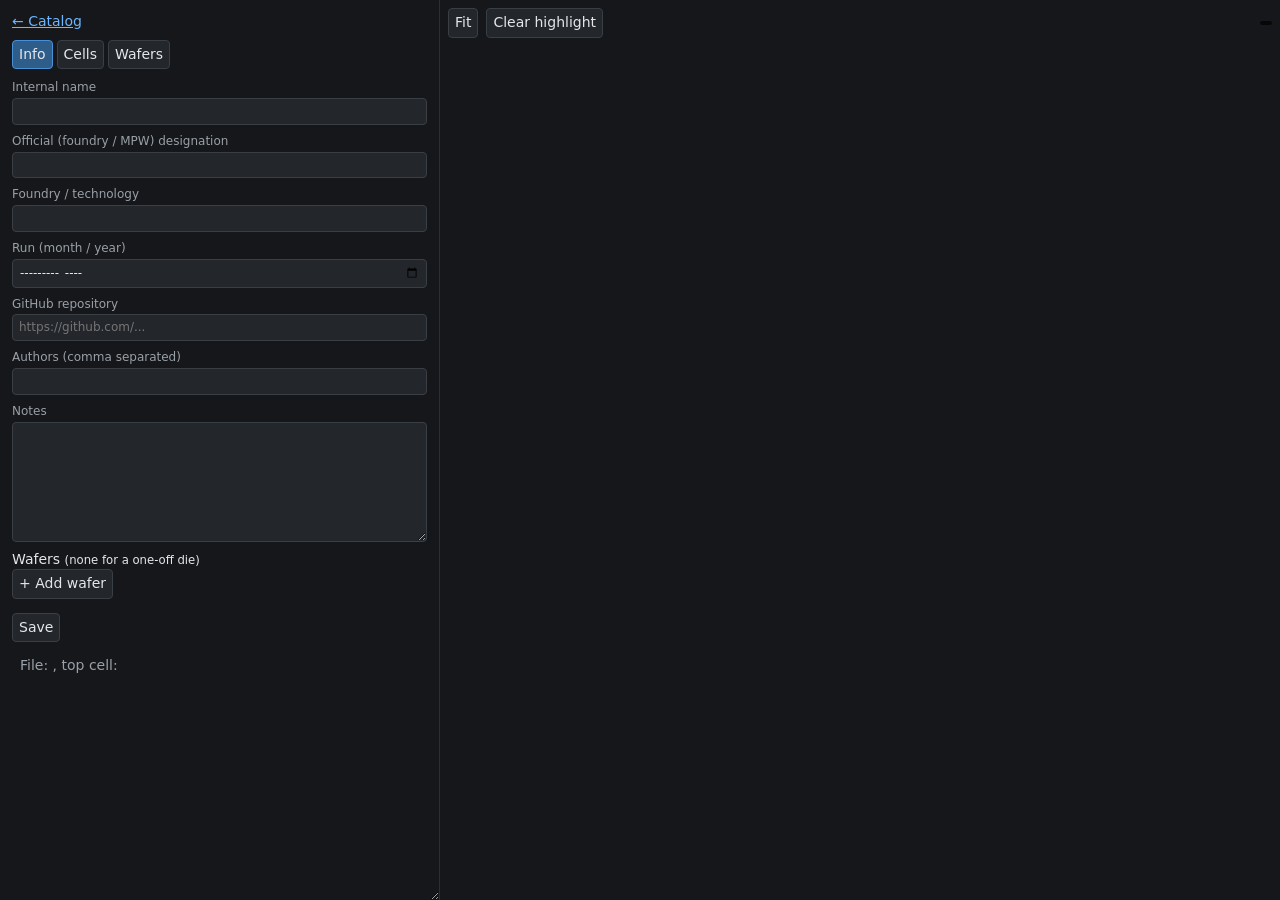
==== static/chip.html @ 4f7de959 "Initial commit" ====
<!doctype html>
<html lang="en">
<head>
<meta charset="utf-8">
<title>Chip</title>
<link rel="stylesheet" href="style.css">
</head>
<body class="viewer">
<aside id="panel">
  <a href="/">&larr; Catalog</a>
  <h1 id="name"></h1>
  <nav class="tabs">
    <button data-tab="info" class="on">Info</button>
    <button data-tab="cells">Cells</button>
    <button data-tab="wafers">Wafers</button>
  </nav>

  <section id="tab-info">
    <form id="info">
      <label class="f">Internal name <input name="internal_name"></label>
      <label class="f">Official (foundry / MPW) designation <input name="designation"></label>
      <label class="f">Foundry / technology <input name="technology" list="techs"><span id="lyp"></span></label>
      <datalist id="techs"></datalist>
      <label class="f">Run (month / year) <input name="run" type="month" placeholder="YYYY-MM" pattern="\d{4}-\d{2}"></label>
      <label class="f">GitHub repository <a id="ghlink" target="_blank" rel="noopener"></a><input name="github" type="url" placeholder="https://github.com/..."></label>
      <label class="f">Authors (comma separated) <input name="authors"></label>
      <label class="f">Notes <textarea name="notes"></textarea></label>
      <div class="f">Wafers <small>(none for a one-off die)</small></div>
      <div id="wafers-edit"></div>
      <div class="row"><button type="button" id="addwafer">+ Add wafer</button></div>
      <p><button type="submit">Save</button><span class="msg" id="savemsg"></span></p>
      <p class="msg">File: <span id="file"></span>, top cell: <span id="top"></span></p>
    </form>
  </section>

  <section id="tab-cells" class="hidden">
    <div class="row"><input id="cellq" type="search" placeholder="Search all cells"></div>
    <div id="celltree"></div>
  </section>

  <section id="tab-wafers" class="hidden">
    <p id="nowafers" class="msg">This chip has no wafers. Add one in the Info tab.</p>
    <div id="waferui">
      <div class="row">
        <select id="wafer"></select>
        <button data-mode="map" class="on">Map</button><button data-mode="table">Table</button>
      </div>
      <div id="legend"></div>
      <div id="wafermap"></div>
      <table id="dietable" class="hidden"><thead><tr><th>Die</th><th>Status</th><th>Notes</th></tr></thead><tbody></tbody></table>
    </div>
  </section>
</aside>
<div id="stage">
  <canvas id="canvas"></canvas>
  <div id="toolbar"><button id="fit">Fit</button><button id="clear">Clear highlight</button><span id="hlinfo" class="hidden"></span><span id="coords"></span></div>
</div>
<script src="chip.js"></script>
</body>
</html>
---- static/style.css ----
* { box-sizing: border-box; }
body { margin: 0; font: 14px/1.4 system-ui, sans-serif; background: #15171a; color: #e4e6e9; }
a { color: #6cb6ff; }
input, select, textarea, button { font: inherit; color: inherit; background: #23262b; border: 1px solid #3a3f46; border-radius: 4px; padding: 4px 6px; }
button { cursor: pointer; }
button:hover { background: #2e3238; }
button.on { background: #2f5d8a; border-color: #4a90d9; }

/* catalog page */
header { display: flex; gap: 16px; align-items: center; padding: 12px 20px; border-bottom: 1px solid #2b2f35; }
header h1 { margin: 0; font-size: 20px; }
header input { flex: 0 1 320px; margin-left: auto; }
#grid { display: grid; grid-template-columns: repeat(auto-fill, minmax(300px, 1fr)); gap: 16px; padding: 20px; }
.card { display: block; background: #1d2024; border: 1px solid #2b2f35; border-radius: 6px; overflow: hidden; color: inherit; text-decoration: none; }
.card:hover { border-color: #4a90d9; }
.card img { display: block; width: 100%; aspect-ratio: 16 / 7; object-fit: contain; background: #000; }
.card .meta { padding: 8px 12px; }
.card .name { font-weight: 600; }
.card .sub { color: #9aa0a8; font-size: 12px; }

/* chip page */
body.viewer { display: flex; height: 100vh; overflow: hidden; }
#panel { width: 440px; min-width: 300px; max-width: 80vw; resize: horizontal; overflow: auto; border-right: 1px solid #2b2f35; padding: 12px; }
#panel h1 { font-size: 18px; margin: 4px 0 8px; word-break: break-all; }
#stage { flex: 1; position: relative; min-width: 0; }
#canvas { display: block; width: 100%; height: 100%; cursor: grab; touch-action: none; }
#toolbar { position: absolute; top: 8px; left: 8px; right: 8px; display: flex; gap: 8px; align-items: center; pointer-events: none; }
#toolbar > * { pointer-events: auto; }
#coords, #hlinfo { background: #000a; padding: 2px 6px; border-radius: 4px; font-size: 12px; }
#coords { margin-left: auto; font-family: ui-monospace, monospace; }
.tabs { display: flex; gap: 4px; margin-bottom: 10px; }
.hidden { display: none !important; }
label.f { display: block; margin-bottom: 8px; color: #9aa0a8; font-size: 12px; }
label.f input, label.f textarea { display: block; width: 100%; margin-top: 2px; color: #e4e6e9; }
textarea { min-height: 120px; resize: vertical; }
.row { display: flex; gap: 6px; align-items: center; margin-bottom: 6px; }
.row input, .row select { flex: 1; min-width: 0; }
.msg { margin-left: 8px; color: #9aa0a8; }
#celltree { font-family: ui-monospace, monospace; font-size: 12px; }
#celltree details > :not(summary) { margin-left: 14px; }
#celltree .leaf { margin-left: 14px; }
.cellname { cursor: pointer; padding: 0 3px; border-radius: 3px; }
.cellname:hover { background: #2e3238; }
.cellname.sel { background: #0aa; color: #000; }
.count { color: #8a9099; }
#legend { display: flex; flex-wrap: wrap; gap: 4px; margin: 8px 0; }
#legend button { display: flex; gap: 4px; align-items: center; font-size: 12px; }
.swatch { width: 12px; height: 12px; border-radius: 2px; display: inline-block; }
#wafermap svg { width: 100%; height: auto; }
#wafermap rect { cursor: pointer; stroke: #15171a; stroke-width: 0.4; }
#wafermap rect.noted { stroke: #fff; stroke-width: 0.8; }
#wafermap text { pointer-events: none; fill: #000; text-anchor: middle; dominant-baseline: central; }
#dietable { width: 100%; border-collapse: collapse; }
#dietable td { padding: 2px; }
#dietable input { width: 100%; }
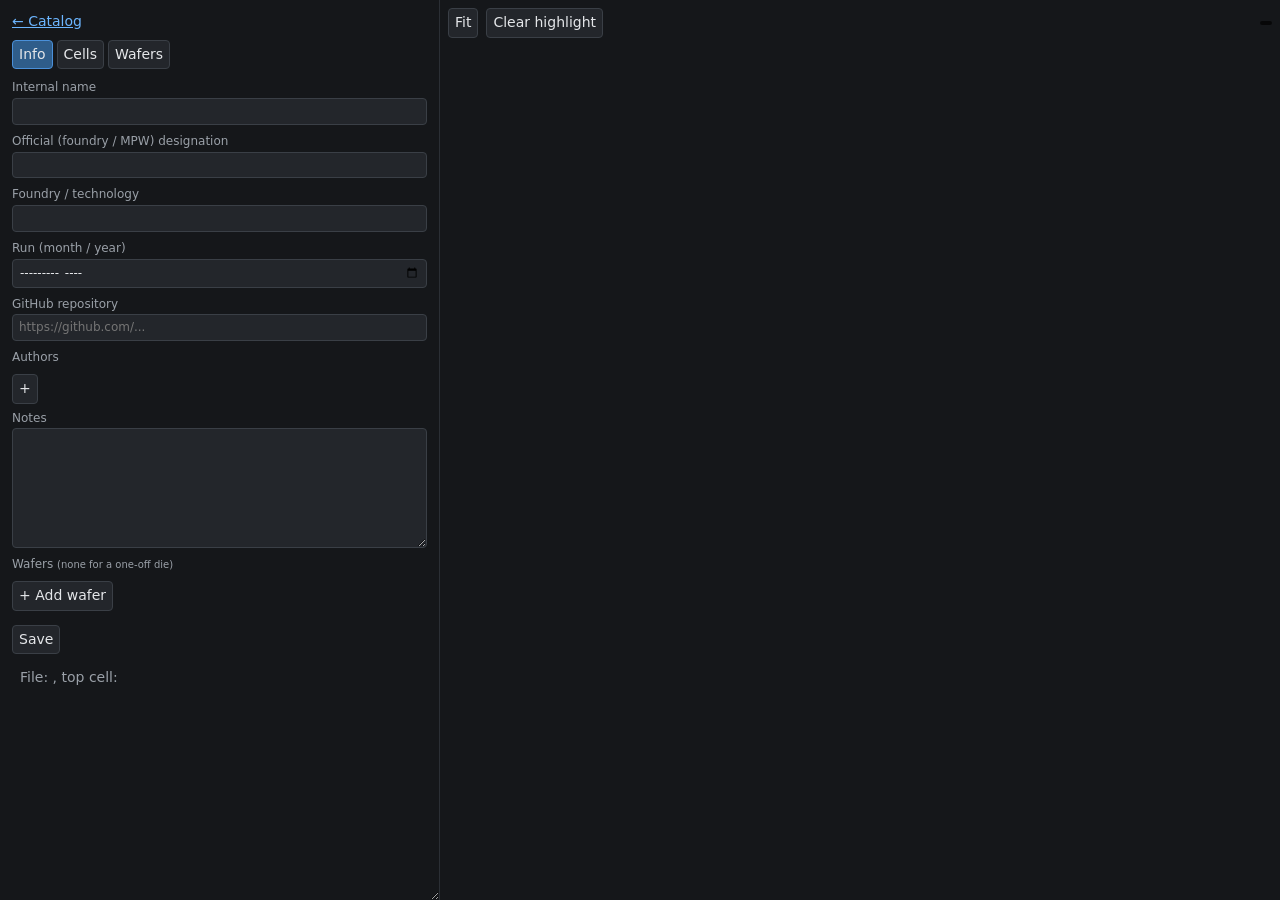
==== commit 2b5c3d36: "List authors one per line" ====
--- a/static/chip.html
+++ b/static/chip.html
@@ -23,7 +23,9 @@
       <datalist id="techs"></datalist>
       <label class="f">Run (month / year) <input name="run" type="month" placeholder="YYYY-MM" pattern="\d{4}-\d{2}"></label>
       <label class="f">GitHub repository <a id="ghlink" target="_blank" rel="noopener"></a><input name="github" type="url" placeholder="https://github.com/..."></label>
-      <label class="f">Authors (comma separated) <input name="authors"></label>
+      <div class="f">Authors</div>
+      <div id="authors-edit"></div>
+      <div class="row"><button type="button" id="addauthor" title="Add an author">+</button></div>
       <label class="f">Notes <textarea name="notes"></textarea></label>
       <div class="f">Wafers <small>(none for a one-off die)</small></div>
       <div id="wafers-edit"></div>
--- a/static/style.css
+++ b/static/style.css
@@ -30,7 +30,7 @@
 #coords { margin-left: auto; font-family: ui-monospace, monospace; }
 .tabs { display: flex; gap: 4px; margin-bottom: 10px; }
 .hidden { display: none !important; }
-label.f { display: block; margin-bottom: 8px; color: #9aa0a8; font-size: 12px; }
+.f { display: block; margin-bottom: 8px; color: #9aa0a8; font-size: 12px; }
 label.f input, label.f textarea { display: block; width: 100%; margin-top: 2px; color: #e4e6e9; }
 textarea { min-height: 120px; resize: vertical; }
 .row { display: flex; gap: 6px; align-items: center; margin-bottom: 6px; }
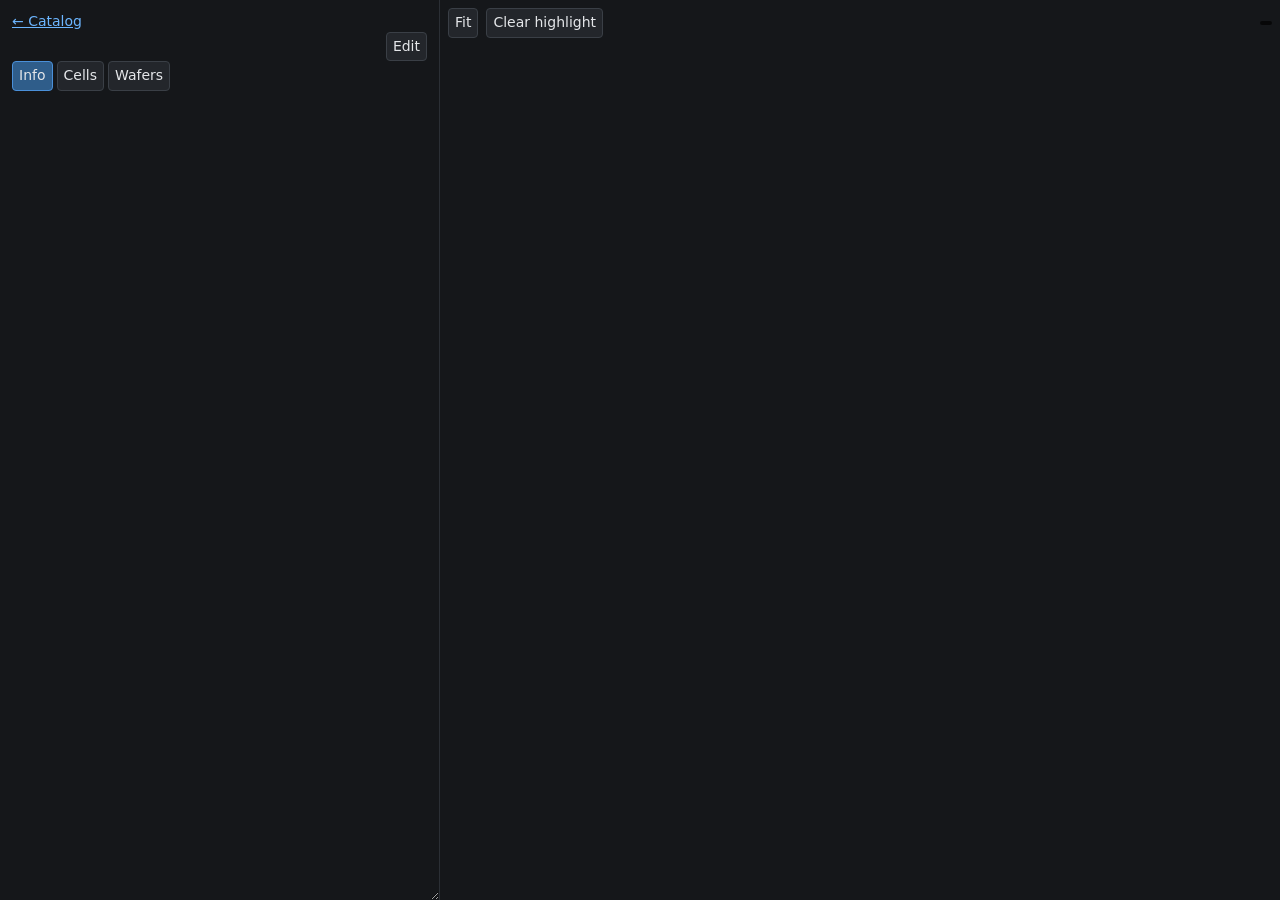
==== commit 5d6ccd22: "Read-only by default with an Edit button" ====
--- a/static/chip.html
+++ b/static/chip.html
@@ -8,7 +8,7 @@
 <body class="viewer">
 <aside id="panel">
   <a href="/">&larr; Catalog</a>
-  <h1 id="name"></h1>
+  <div class="titlebar"><h1 id="name"></h1><button id="edit" title="Make the chip record and die status editable">Edit</button></div>
   <nav class="tabs">
     <button data-tab="info" class="on">Info</button>
     <button data-tab="cells">Cells</button>
@@ -16,13 +16,14 @@
   </nav>
 
   <section id="tab-info">
-    <form id="info">
+    <dl id="infoview"></dl>
+    <form id="info" class="hidden">
       <label class="f">Internal name <input name="internal_name"></label>
       <label class="f">Official (foundry / MPW) designation <input name="designation"></label>
       <label class="f">Foundry / technology <input name="technology" list="techs"><span id="lyp"></span></label>
       <datalist id="techs"></datalist>
       <label class="f">Run (month / year) <input name="run" type="month" placeholder="YYYY-MM" pattern="\d{4}-\d{2}"></label>
-      <label class="f">GitHub repository <a id="ghlink" target="_blank" rel="noopener"></a><input name="github" type="url" placeholder="https://github.com/..."></label>
+      <label class="f">GitHub repository <input name="github" type="url" placeholder="https://github.com/..."></label>
       <div class="f">Authors</div>
       <div id="authors-edit"></div>
       <div class="row"><button type="button" id="addauthor" title="Add an author">+</button></div>
@@ -30,8 +31,7 @@
       <div class="f">Wafers <small>(none for a one-off die)</small></div>
       <div id="wafers-edit"></div>
       <div class="row"><button type="button" id="addwafer">+ Add wafer</button></div>
-      <p><button type="submit">Save</button><span class="msg" id="savemsg"></span></p>
-      <p class="msg">File: <span id="file"></span>, top cell: <span id="top"></span></p>
+      <p><button type="submit">Save</button> <button type="button" id="cancel">Cancel</button><span class="msg" id="savemsg"></span></p>
     </form>
   </section>
 
@@ -48,6 +48,7 @@
         <button data-mode="map" class="on">Map</button><button data-mode="table">Table</button>
       </div>
       <div id="legend"></div>
+      <p id="readhint" class="msg">Click Edit to change die status and notes.</p>
       <div id="wafermap"></div>
       <table id="dietable" class="hidden"><thead><tr><th>Die</th><th>Status</th><th>Notes</th></tr></thead><tbody></tbody></table>
     </div>
--- a/static/style.css
+++ b/static/style.css
@@ -44,12 +44,20 @@
 .cellname.sel { background: #0aa; color: #000; }
 .count { color: #8a9099; }
 #legend { display: flex; flex-wrap: wrap; gap: 4px; margin: 8px 0; }
-#legend button { display: flex; gap: 4px; align-items: center; font-size: 12px; }
+#legend .legendkey { display: flex; gap: 4px; align-items: center; font-size: 12px; }
 .swatch { width: 12px; height: 12px; border-radius: 2px; display: inline-block; }
 #wafermap svg { width: 100%; height: auto; }
-#wafermap rect { cursor: pointer; stroke: #15171a; stroke-width: 0.4; }
+body.editing #wafermap rect { cursor: pointer; }
+#wafermap rect { stroke: #15171a; stroke-width: 0.4; }
 #wafermap rect.noted { stroke: #fff; stroke-width: 0.8; }
 #wafermap text { pointer-events: none; fill: #000; text-anchor: middle; dominant-baseline: central; }
 #dietable { width: 100%; border-collapse: collapse; }
 #dietable td { padding: 2px; }
 #dietable input { width: 100%; }
+#panel .titlebar { display: flex; gap: 8px; align-items: center; }
+#panel .titlebar h1 { flex: 1; }
+#infoview { display: grid; grid-template-columns: max-content 1fr; gap: 6px 12px; margin: 0; }
+#infoview dt { color: #9aa0a8; font-size: 12px; padding-top: 2px; }
+#infoview dd { margin: 0; word-break: break-word; }
+#infoview .notes { white-space: pre-wrap; }
+#legend span.legendkey { padding: 4px 6px; }
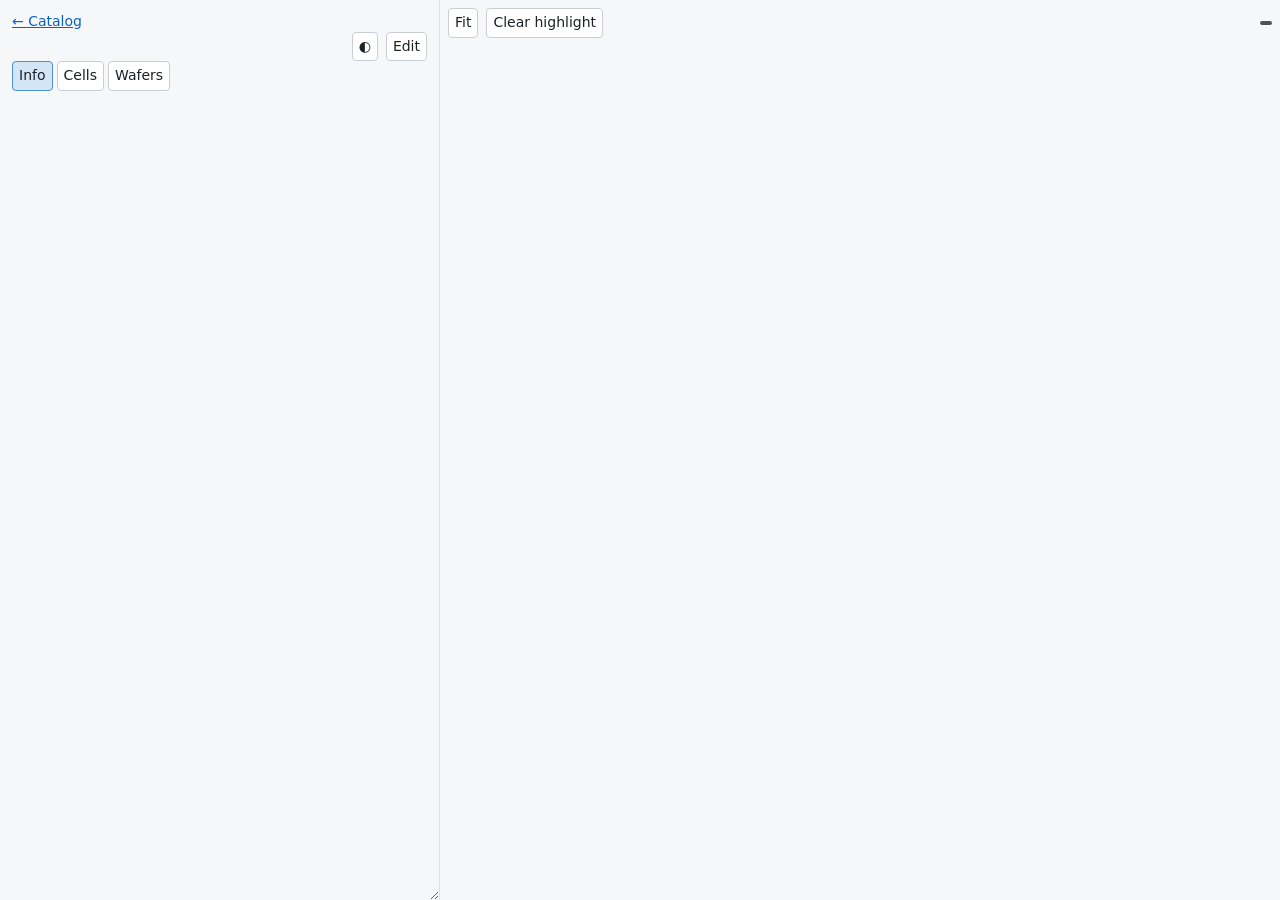
==== commit a9671e0f: "Add light/dark theme toggle" ====
--- a/static/chip.html
+++ b/static/chip.html
@@ -4,11 +4,12 @@
 <meta charset="utf-8">
 <title>Chip</title>
 <link rel="stylesheet" href="style.css">
+<script src="theme.js"></script>
 </head>
 <body class="viewer">
 <aside id="panel">
   <a href="/">&larr; Catalog</a>
-  <div class="titlebar"><h1 id="name"></h1><button id="edit" title="Make the chip record and die status editable">Edit</button></div>
+  <div class="titlebar"><h1 id="name"></h1><button onclick="toggleTheme()" title="Light or dark mode">◐</button><button id="edit" title="Make the chip record and die status editable">Edit</button></div>
   <nav class="tabs">
     <button data-tab="info" class="on">Info</button>
     <button data-tab="cells">Cells</button>
--- a/static/style.css
+++ b/static/style.css
@@ -1,26 +1,36 @@
+:root, [data-theme=dark] {
+  color-scheme: dark;
+  --bg: #15171a; --fg: #e4e6e9; --muted: #9aa0a8; --link: #6cb6ff; --surface: #23262b; --border: #3a3f46;
+  --hover: #2e3238; --accent-bg: #2f5d8a; --accent: #4a90d9; --line: #2b2f35; --card: #1d2024;
+}
+[data-theme=light] {
+  color-scheme: light;
+  --bg: #f6f7f9; --fg: #1d2024; --muted: #5f6670; --link: #0b62c4; --surface: #ffffff; --border: #c9ced6;
+  --hover: #e8ebef; --accent-bg: #d4e5f8; --accent: #4a90d9; --line: #dde1e6; --card: #ffffff;
+}
 * { box-sizing: border-box; }
-body { margin: 0; font: 14px/1.4 system-ui, sans-serif; background: #15171a; color: #e4e6e9; }
-a { color: #6cb6ff; }
-input, select, textarea, button { font: inherit; color: inherit; background: #23262b; border: 1px solid #3a3f46; border-radius: 4px; padding: 4px 6px; }
+body { margin: 0; font: 14px/1.4 system-ui, sans-serif; background: var(--bg); color: var(--fg); }
+a { color: var(--link); }
+input, select, textarea, button { font: inherit; color: inherit; background: var(--surface); border: 1px solid var(--border); border-radius: 4px; padding: 4px 6px; }
 button { cursor: pointer; }
-button:hover { background: #2e3238; }
-button.on { background: #2f5d8a; border-color: #4a90d9; }
+button:hover { background: var(--hover); }
+button.on { background: var(--accent-bg); border-color: var(--accent); }
 
 /* catalog page */
-header { display: flex; gap: 16px; align-items: center; padding: 12px 20px; border-bottom: 1px solid #2b2f35; }
+header { display: flex; gap: 16px; align-items: center; padding: 12px 20px; border-bottom: 1px solid var(--line); }
 header h1 { margin: 0; font-size: 20px; }
 header input { flex: 0 1 320px; margin-left: auto; }
 #grid { display: grid; grid-template-columns: repeat(auto-fill, minmax(300px, 1fr)); gap: 16px; padding: 20px; }
-.card { display: block; background: #1d2024; border: 1px solid #2b2f35; border-radius: 6px; overflow: hidden; color: inherit; text-decoration: none; }
-.card:hover { border-color: #4a90d9; }
+.card { display: block; background: var(--card); border: 1px solid var(--line); border-radius: 6px; overflow: hidden; color: inherit; text-decoration: none; }
+.card:hover { border-color: var(--accent); }
 .card img { display: block; width: 100%; aspect-ratio: 16 / 7; object-fit: contain; background: #000; }
 .card .meta { padding: 8px 12px; }
 .card .name { font-weight: 600; }
-.card .sub { color: #9aa0a8; font-size: 12px; }
+.card .sub { color: var(--muted); font-size: 12px; }
 
 /* chip page */
 body.viewer { display: flex; height: 100vh; overflow: hidden; }
-#panel { width: 440px; min-width: 300px; max-width: 80vw; resize: horizontal; overflow: auto; border-right: 1px solid #2b2f35; padding: 12px; }
+#panel { width: 440px; min-width: 300px; max-width: 80vw; resize: horizontal; overflow: auto; border-right: 1px solid var(--line); padding: 12px; }
 #panel h1 { font-size: 18px; margin: 4px 0 8px; word-break: break-all; }
 #stage { flex: 1; position: relative; min-width: 0; }
 #canvas { display: block; width: 100%; height: 100%; cursor: grab; touch-action: none; }
@@ -30,26 +40,26 @@
 #coords { margin-left: auto; font-family: ui-monospace, monospace; }
 .tabs { display: flex; gap: 4px; margin-bottom: 10px; }
 .hidden { display: none !important; }
-.f { display: block; margin-bottom: 8px; color: #9aa0a8; font-size: 12px; }
-label.f input, label.f textarea { display: block; width: 100%; margin-top: 2px; color: #e4e6e9; }
+.f { display: block; margin-bottom: 8px; color: var(--muted); font-size: 12px; }
+label.f input, label.f textarea { display: block; width: 100%; margin-top: 2px; color: var(--fg); }
 textarea { min-height: 120px; resize: vertical; }
 .row { display: flex; gap: 6px; align-items: center; margin-bottom: 6px; }
 .row input, .row select { flex: 1; min-width: 0; }
-.msg { margin-left: 8px; color: #9aa0a8; }
+.msg { margin-left: 8px; color: var(--muted); }
 #celltree { font-family: ui-monospace, monospace; font-size: 12px; }
 #celltree details > :not(summary) { margin-left: 14px; }
 #celltree .leaf { margin-left: 14px; }
 .cellname { cursor: pointer; padding: 0 3px; border-radius: 3px; }
-.cellname:hover { background: #2e3238; }
+.cellname:hover { background: var(--hover); }
 .cellname.sel { background: #0aa; color: #000; }
-.count { color: #8a9099; }
+.count { color: var(--muted); }
 #legend { display: flex; flex-wrap: wrap; gap: 4px; margin: 8px 0; }
 #legend .legendkey { display: flex; gap: 4px; align-items: center; font-size: 12px; }
 .swatch { width: 12px; height: 12px; border-radius: 2px; display: inline-block; }
 #wafermap svg { width: 100%; height: auto; }
 body.editing #wafermap rect { cursor: pointer; }
-#wafermap rect { stroke: #15171a; stroke-width: 0.4; }
-#wafermap rect.noted { stroke: #fff; stroke-width: 0.8; }
+#wafermap rect { stroke: var(--bg); stroke-width: 0.4; }
+#wafermap rect.noted { stroke: var(--fg); stroke-width: 0.8; }
 #wafermap text { pointer-events: none; fill: #000; text-anchor: middle; dominant-baseline: central; }
 #dietable { width: 100%; border-collapse: collapse; }
 #dietable td { padding: 2px; }
@@ -57,7 +67,8 @@
 #panel .titlebar { display: flex; gap: 8px; align-items: center; }
 #panel .titlebar h1 { flex: 1; }
 #infoview { display: grid; grid-template-columns: max-content 1fr; gap: 6px 12px; margin: 0; }
-#infoview dt { color: #9aa0a8; font-size: 12px; padding-top: 2px; }
+#infoview dt { color: var(--muted); font-size: 12px; padding-top: 2px; }
 #infoview dd { margin: 0; word-break: break-word; }
 #infoview .notes { white-space: pre-wrap; }
 #legend span.legendkey { padding: 4px 6px; }
+#wafermap circle { fill: var(--surface); stroke: var(--border); stroke-width: 0.4; }
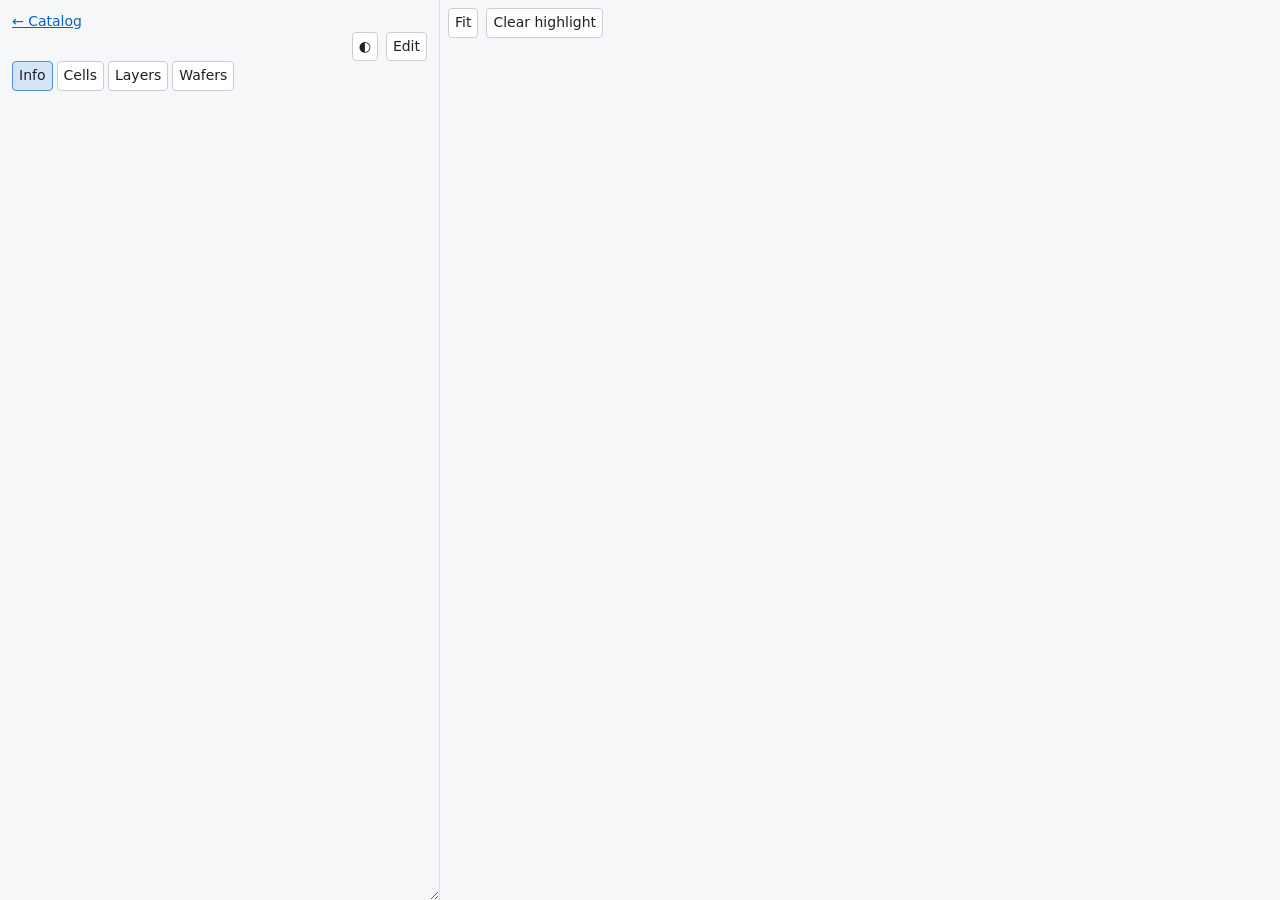
==== commit d395768b: "Show/hide layers" ====
--- a/static/chip.html
+++ b/static/chip.html
@@ -13,25 +13,14 @@
   <nav class="tabs">
     <button data-tab="info" class="on">Info</button>
     <button data-tab="cells">Cells</button>
+    <button data-tab="layers">Layers</button>
     <button data-tab="wafers">Wafers</button>
   </nav>
 
   <section id="tab-info">
     <dl id="infoview"></dl>
     <form id="info" class="hidden">
-      <label class="f">Internal name <input name="internal_name"></label>
-      <label class="f">Official (foundry / MPW) designation <input name="designation"></label>
-      <label class="f">Foundry / technology <input name="technology" list="techs"><span id="lyp"></span></label>
-      <datalist id="techs"></datalist>
-      <label class="f">Run (month / year) <input name="run" type="month" placeholder="YYYY-MM" pattern="\d{4}-\d{2}"></label>
-      <label class="f">GitHub repository <input name="github" type="url" placeholder="https://github.com/..."></label>
-      <div class="f">Authors</div>
-      <div id="authors-edit"></div>
-      <div class="row"><button type="button" id="addauthor" title="Add an author">+</button></div>
-      <label class="f">Notes <textarea name="notes"></textarea></label>
-      <div class="f">Wafers <small>(none for a one-off die)</small></div>
-      <div id="wafers-edit"></div>
-      <div class="row"><button type="button" id="addwafer">+ Add wafer</button></div>
+      <div class="fields"></div>
       <p><button type="submit">Save</button> <button type="button" id="cancel">Cancel</button><span class="msg" id="savemsg"></span></p>
     </form>
   </section>
@@ -39,6 +28,11 @@
   <section id="tab-cells" class="hidden">
     <div class="row"><input id="cellq" type="search" placeholder="Search all cells"></div>
     <div id="celltree"></div>
+  </section>
+
+  <section id="tab-layers" class="hidden">
+    <div class="row"><button id="showall">Show all</button><button id="hideall">Hide all</button></div>
+    <div id="layerlist"></div>
   </section>
 
   <section id="tab-wafers" class="hidden">
@@ -59,6 +53,7 @@
   <canvas id="canvas"></canvas>
   <div id="toolbar"><button id="fit">Fit</button><button id="clear">Clear highlight</button><span id="hlinfo" class="hidden"></span><span id="coords"></span></div>
 </div>
+<script src="shared.js"></script>
 <script src="chip.js"></script>
 </body>
 </html>
--- a/static/style.css
+++ b/static/style.css
@@ -1,12 +1,12 @@
 :root, [data-theme=dark] {
   color-scheme: dark;
   --bg: #15171a; --fg: #e4e6e9; --muted: #9aa0a8; --link: #6cb6ff; --surface: #23262b; --border: #3a3f46;
-  --hover: #2e3238; --accent-bg: #2f5d8a; --accent: #4a90d9; --line: #2b2f35; --card: #1d2024;
+  --hover: #2e3238; --accent-bg: #2f5d8a; --accent: #4a90d9; --line: #2b2f35; --card: #1d2024; --layout-bg: #000;
 }
 [data-theme=light] {
   color-scheme: light;
   --bg: #f6f7f9; --fg: #1d2024; --muted: #5f6670; --link: #0b62c4; --surface: #ffffff; --border: #c9ced6;
-  --hover: #e8ebef; --accent-bg: #d4e5f8; --accent: #4a90d9; --line: #dde1e6; --card: #ffffff;
+  --hover: #e8ebef; --accent-bg: #d4e5f8; --accent: #4a90d9; --line: #dde1e6; --card: #ffffff; --layout-bg: #fff;
 }
 * { box-sizing: border-box; }
 body { margin: 0; font: 14px/1.4 system-ui, sans-serif; background: var(--bg); color: var(--fg); }
@@ -20,10 +20,13 @@
 header { display: flex; gap: 16px; align-items: center; padding: 12px 20px; border-bottom: 1px solid var(--line); }
 header h1 { margin: 0; font-size: 20px; }
 header input { flex: 0 1 320px; margin-left: auto; }
+dialog { width: min(520px, 95vw); max-height: 90vh; overflow: auto; background: var(--bg); color: var(--fg); border: 1px solid var(--border); border-radius: 8px; }
+dialog::backdrop { background: #0008; }
+dialog h2 { margin-top: 0; font-size: 18px; }
 #grid { display: grid; grid-template-columns: repeat(auto-fill, minmax(300px, 1fr)); gap: 16px; padding: 20px; }
 .card { display: block; background: var(--card); border: 1px solid var(--line); border-radius: 6px; overflow: hidden; color: inherit; text-decoration: none; }
 .card:hover { border-color: var(--accent); }
-.card img { display: block; width: 100%; aspect-ratio: 16 / 7; object-fit: contain; background: #000; }
+.card img { display: block; width: 100%; aspect-ratio: 16 / 7; object-fit: contain; background: var(--layout-bg); }
 .card .meta { padding: 8px 12px; }
 .card .name { font-weight: 600; }
 .card .sub { color: var(--muted); font-size: 12px; }
@@ -36,7 +39,7 @@
 #canvas { display: block; width: 100%; height: 100%; cursor: grab; touch-action: none; }
 #toolbar { position: absolute; top: 8px; left: 8px; right: 8px; display: flex; gap: 8px; align-items: center; pointer-events: none; }
 #toolbar > * { pointer-events: auto; }
-#coords, #hlinfo { background: #000a; padding: 2px 6px; border-radius: 4px; font-size: 12px; }
+#coords, #hlinfo { background: color-mix(in srgb, var(--bg) 80%, transparent); padding: 2px 6px; border-radius: 4px; font-size: 12px; }
 #coords { margin-left: auto; font-family: ui-monospace, monospace; }
 .tabs { display: flex; gap: 4px; margin-bottom: 10px; }
 .hidden { display: none !important; }
@@ -72,3 +75,7 @@
 #infoview .notes { white-space: pre-wrap; }
 #legend span.legendkey { padding: 4px 6px; }
 #wafermap circle { fill: var(--surface); stroke: var(--border); stroke-width: 0.4; }
+#layerlist .layer { display: flex; gap: 6px; align-items: center; padding: 1px 0; cursor: pointer; }
+#layerlist .ingroup { margin-left: 14px; }
+#layerlist .layergroup { margin-top: 8px; color: var(--muted); font-size: 12px; cursor: pointer; }
+#layerlist .layergroup:hover { color: var(--fg); }
